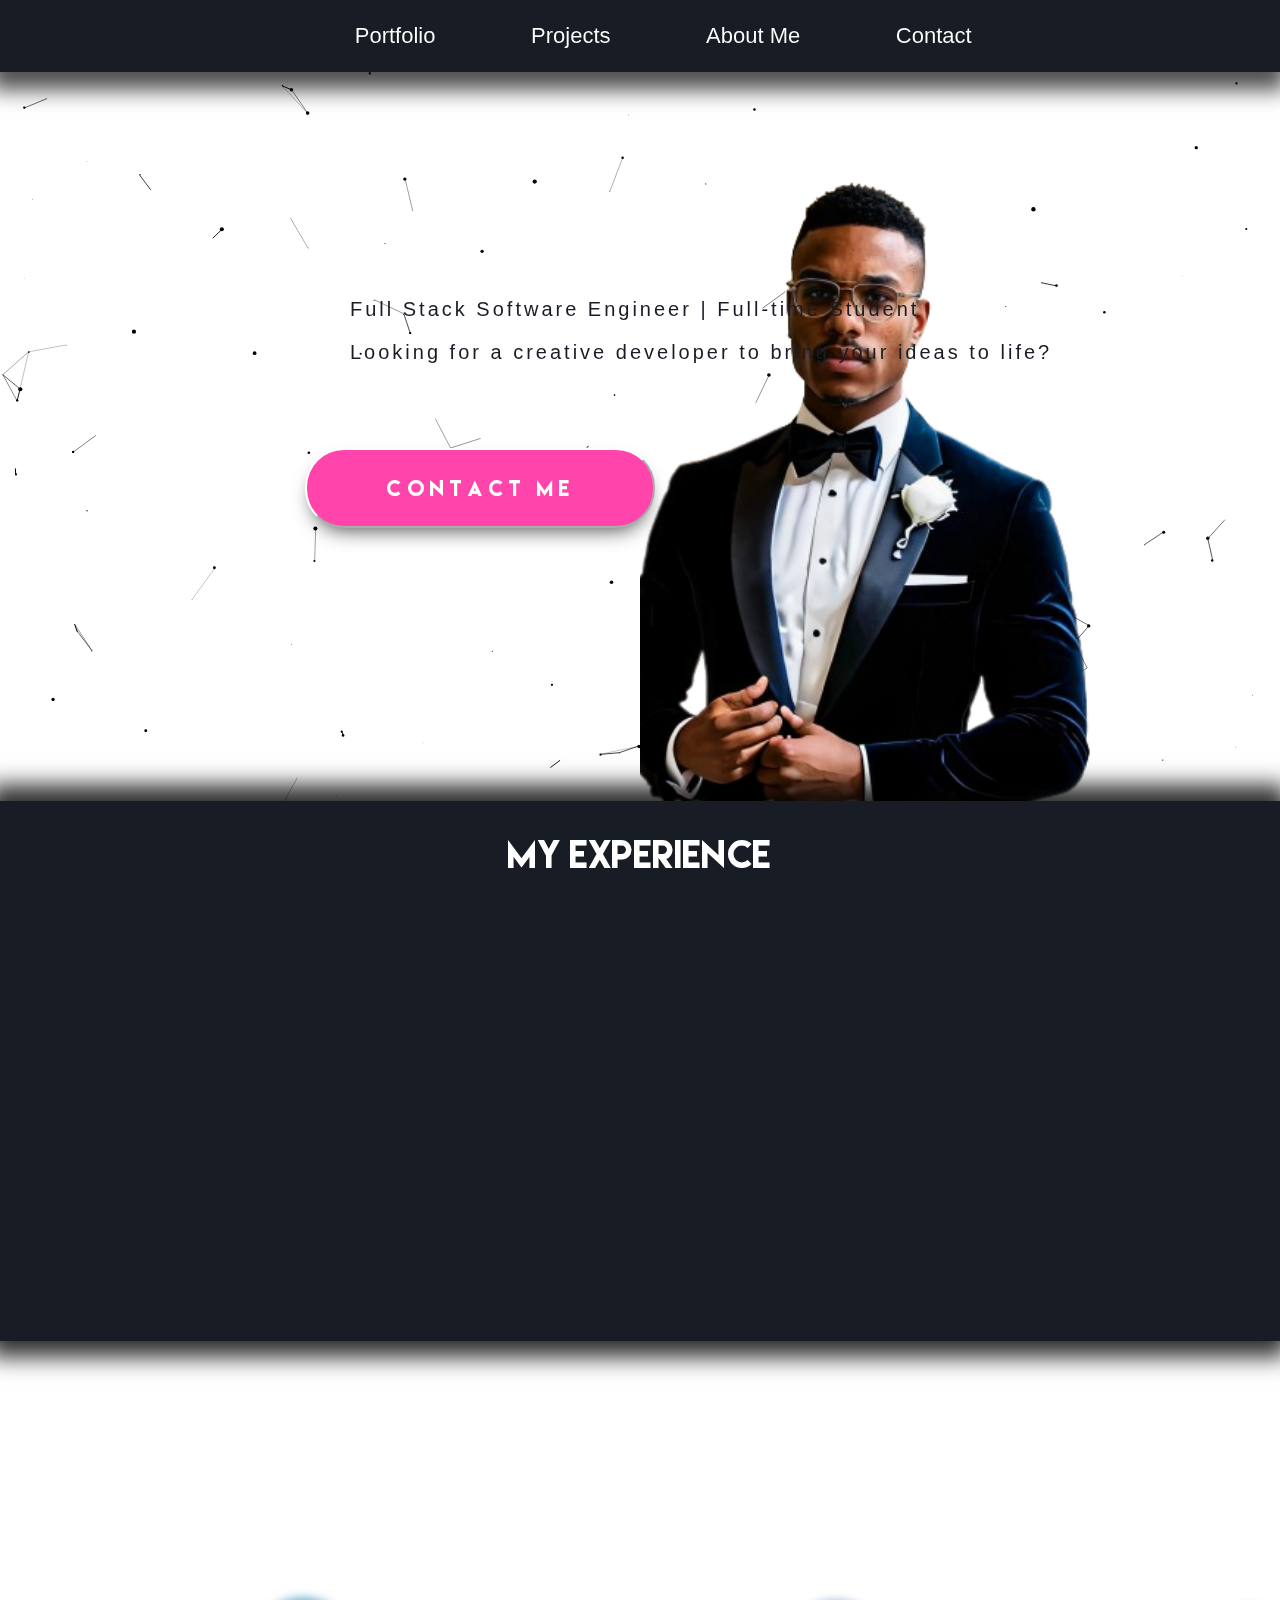
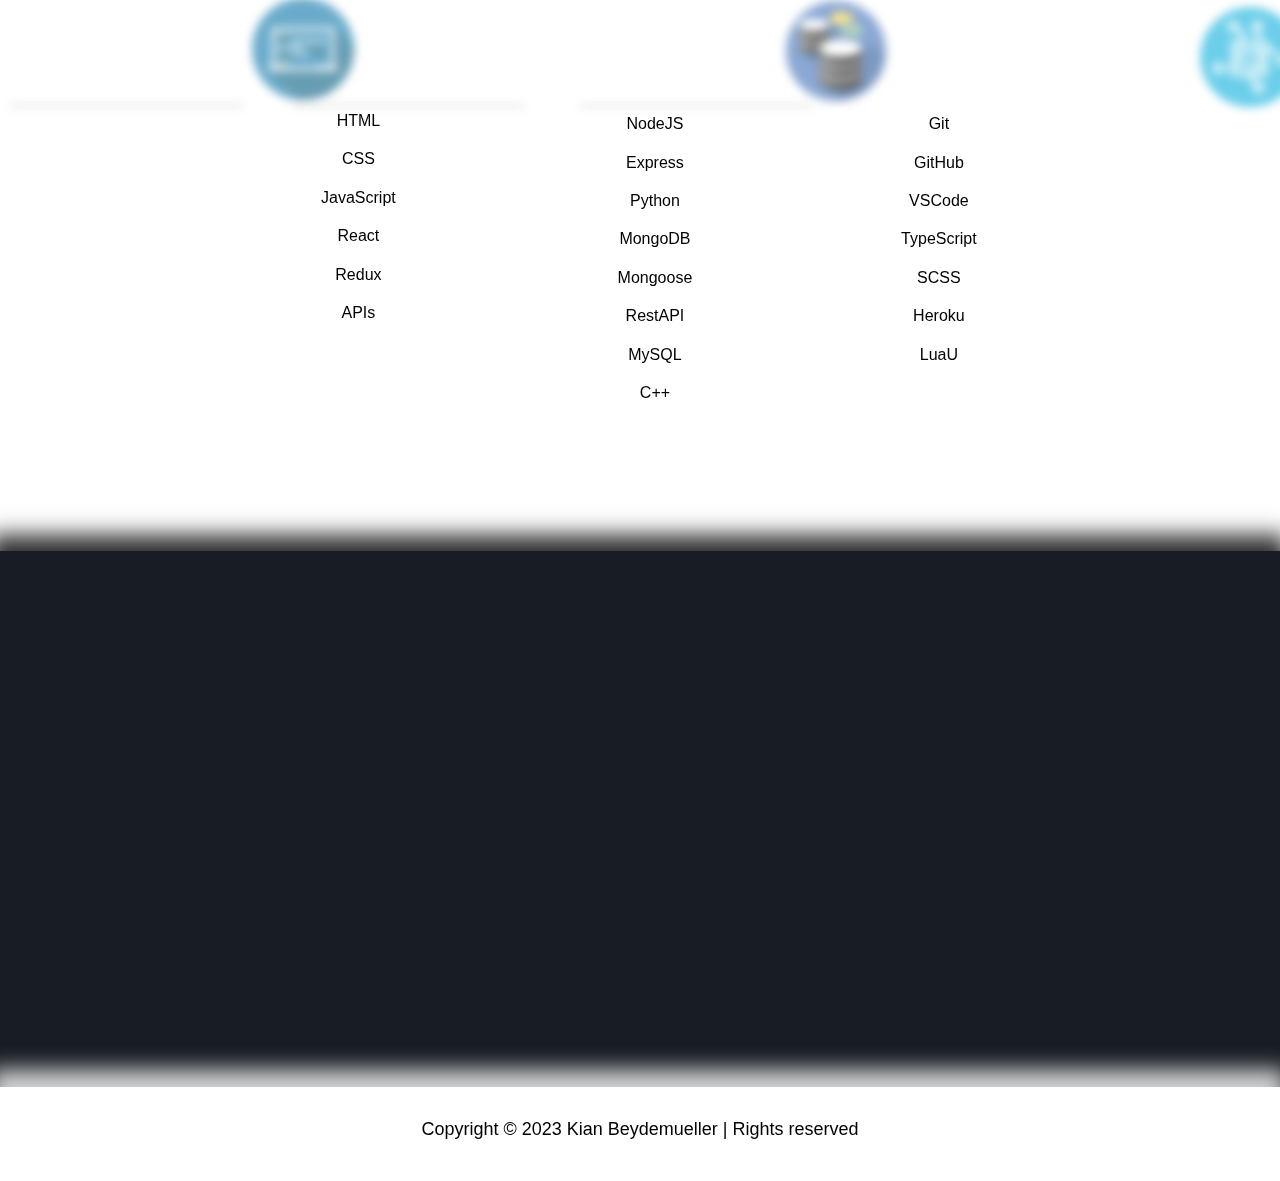
==== aboutme.html @ fabf3044 "Added project files" ====
<!DOCTYPE html>
<html lang="eng"></html>

<head>
  <meta name="viewport" content="width=device-width, intial-scale=1.0">
  <link rel="styleSheet" href="styleSheetAbout.css"> 
  <link rel="newStyle" href="newStyle.scss">
  <title>About Me</title>
  <link rel="icon" type="image/icon-x" href="/img/favicon.ico"> 
  <script defer src="app.js"></script>
</head>

<body>
  <div class="navbar"></div>
  <script src="../backgroundHandler.js"></script>
  <header id="header">
    <nav id="navbar">
      <a href="/main.html" style="margin-left: -12%;">Portfolio</a>
      <a href="/projects.html">Projects</a>
      <a href="/aboutme.html">About Me</a>
      <a href="#headerText2">Contact</a>
    </nav>
  </header>
  <div class="container"></div>

  <h1><span>Hey</span> <span>there!</span> <span id="colorText">I'm</span> <span id="colorText">Kian.</span></h1>
  <p class="descriptive">Full Stack Software Engineer | Full-time Student</p>
  <p class="descriptive">Looking for a creative developer to bring your ideas to life?</p>
  <button id="contactButton" onclick="window.location.href='#headerText2'">
    CONTACT ME
  </button>

  <div class="experience">
    <p id="titleP">My Experience</p>
    <div class="box hidden"></div>
    <img src="/img/KianWork.jpg" class="photo hidden" id="workImg">
    <p class="text hidden" id="hiddenSwipe1">
      My name is Kian Beydemueller and I am a 16-year-old self-taught software engineer.
      My passion for computer science has consistently grown stronger ever since I got my first laptop at the age of 10 and 
      explored how computers process data.
    </p>
    <p class="text hidden" id="hiddenSwipe2">
      Ever since then, my love for the computer industry has only grown stronger and I have,
      to-date taught myself 6 different programming languages, ranging from beginner to advanced levels of knowledge.
      From game development to website engineering and even machine learning, I am sure to have all the skills necessary
      to fulfill your requests!
    </p>
    <p class="text hidden" id="hiddenSwipe3">
      <br>In my spare time I enjoy playing sports and exercising regularly to free my mind when I am not occupied with school 
      or personal projects. My avid learning and constant hunger to create innovative solutions to modern problems has
      propelled my programming journey and allowed me to become the great programmer I am today. If you wish to know
      more about my skills or how to reach me, keep scrolling! I can't wait to work with you &#128521;
    </p>
  </div>


  <div class="skills">
    <img src="/img/code.png" class="codeIcon hidden">
    <p class="headerText hidden">My Skills</p>
    <div class="skillIcons">
      <img class="skill1 hidden" src="/img/FrontEnd.jpg">
      <p class="skillLabels1 hidden">Frontend</p>
      <img class="skill2 hidden" src="/img/BackEnd.png">
      <p class="skillLabels2 hidden">Backend</p>
      <img class="skill3 hidden" src="/img/Technologies.png">
      <p class="skillLabels3 hidden">Technologies</p>
    </div>
    <hr class="frontSeperator hidden">
    <hr class="backSeperator hidden">
    <hr class="techSeperator hidden">

    <p class="frontEndUnits">HTML<br>CSS<br>JavaScript<br>React<br>Redux<br>APIs</p>
    <p class="backEndUnits">NodeJS<br>Express<br>Python<br>MongoDB<br>Mongoose<br>RestAPI<br>MySQL<br>C++</p>
    <p class="techEndUnits">Git<br>GitHub<br>VSCode<br>TypeScript<br>SCSS<br>Heroku<br>LuaU</p>
  </div>

  <div class="contactDiv">
    <p class="headerText2 hidden" id="headerText2">Reach Out</p>
    <button class="contactButtons hidden glow-on-hover" id="linkedin" type="button" onclick="window.open('https://linkedin.com/in/kian-beydemüller-56a147151/');">
      <img src="/img/linkedin.png" alt="LinkedIn Logo">
      <span><b>LinkedIn</b></span>
    </button>
    <button class="contactButtons hidden glow-on-hover" id="email" type="button" onclick="window.location.href='mailto:Kian@UBDM.info'">
      <img src="/img/Email.png" alt="Email Symbol">
      <span><b>Email</b></span>
    </button>
    <button class="contactButtons hidden glow-on-hover" id="github" type="button" onclick="window.open('https://github.com/KianBD/');">
      <img src="/img/github.png" alt="GitHub Logo">
      <span><b>GitHub</b></span>
    </button>

    <a class="btn linked-btn">
      
    </a>
 
    <div class="copyrightDiv">
      <p>Copyright © 2023 Kian Beydemueller | Rights reserved</p>
    </div>
  </div>

  <canvas class="background"></canvas>
  <script src="/background/src/particles.js"></script>
</body>
---- styleSheetAbout.css ----
@font-face {
  font-family: "averta bold";
  src: url(../../fonts/averta-bold/Averta.eot) format('embedded-opentype'),
       url(../../fonts/averta-bold/Averta.woff2) format('woff2'),
       url(../../fonts/averta-bold/Averta.woff) format('woff'),
       url(../../fonts/averta-bold/Averta.ttf) format('truetype'),
       url(../../fonts/averta-bold/Averta.svg) format('svg');

  font-family: "averta regular";
  src: url(../../fonts/averta-regular/Averta.eot) format('embedded-opentype'),
      url(../../fonts/averta-regular/Averta.woff2) format('woff2'),
      url(../../fonts/averta-regular/Averta.woff) format('woff'),
      url(../../fonts/averta-regular/Averta.ttf) format('truetype'),
      url(../../fonts/averta-regular/Averta.svg) format('svg');

  font-family: "lemon milk";
  src: url(../../fonts/lemon/Lemon.eot) format('embedded-opentype'),
      url(../../fonts/lemon/Lemon.woff2) format('woff2'),
      url(../../fonts/lemon/Lemon.woff) format('woff'),
      url(../../fonts/lemon/Lemon.ttf) format('truetype'),
      url(../../fonts/lemon/Lemon.svg) format('svg');
}

html {
  scroll-behavior: smooth;
}

html,
body {
    width: 100%;
    height: 100%;
    margin: 0px;
    padding: 0px;
    overflow-x: hidden; 
}

.background {
  position: absolute;
  display: block;
  top: 0;
  left: 0;
  z-index: -2;
}

body {
  background-color: white;
  overflow-x: hidden;
  font-family: sans-serif;

  text-align: center;
  color: #ffffff;
  font-size: 20px;

  user-select: none;
  -webkit-user-select: none;
}

#header {
  position: absolute;
  margin-top: 0.2%;
  left: 0;
  width: 100%;
  padding: 20px 100px;
  background:transparent;
  justify-content: space-between;
  align-items: center;
}

#navbar a {
  position: relative;
  font-size: 22px;
  background:-webkit-linear-gradient(#ffffff, #ffffff);
  -webkit-background-clip: text;
  background-clip: text;
  -webkit-text-fill-color: transparent;
  font-weight: 500;
  text-decoration: none;
  margin-left: 90px;
  -webkit-user-drag: none;
}

.container {
  text-align: center;
  color: var(--color);
  width: 100%;
  min-height: 100vh;
  display: inline-block;
  flex-direction: column;
  align-items: center;
  justify-content: center;
  background-repeat: no-repeat;
  background-image: url("../../img/AIKian.png");
  background-size: contain;
  background-position-x: 80%;
  z-index: -1;
  
  background-attachment: fixed;
}


.experience p,
#titleP {
  font-size: 35px;
  font-family: "lemon milk", Fallback, sans-serif;
}

div {
  position: absolute;
}

.navbar {
  backdrop-filter: blur(5px);
  background-color: #181c24;
  width: 100%;
  height: 8%;
  box-shadow: -2px 10px 20px 8px rgba(0, 0, 0, 0.696);
  display: inline-block;
  top: 0;
  left: 0;
}

#navbar a::before {
  content: "";
  position: absolute;
  top: 100%;
  left: 0;
  width: 0%;
  height: 3px;
  background: #32ff6f;
  transition: .3s;
}

#navbar a:hover::before {
  width: 100%;
}

ul {
  color: teal;
}

h1 {
  text-align: left;
  color: #181c24;
  font-family: "lemon milk", Fallback, sans-serif;
  letter-spacing: 4px;
  margin-top: 230px;
  margin-left: 350px;
}

.descriptive {
  color: #181c24;
  text-align: left;
  top: 300px;
  margin-left: 350px;
  letter-spacing: 3px;
}

#contactButton {
  background-color: rgb(255, 69, 171);
  color: white;
  border-color: rgb(255, 255, 255);
  height: 80px;
  width: 350px;
  border-radius: 39px;
  cursor: pointer;
  font-family: "lemon milk", Fallback, sans-serif;
  margin-left: -25%;
  font-size: 20px;
  box-shadow: 0 10px 20px -8px rgba(0, 0, 0,.7);
  letter-spacing: 0.15em;
  margin-top: 5%;
}

#contactButton:hover,
#contactButton:focus {
  box-shadow: 0 20px 30px -15px var(--hover);
  transform: translateY(-0.25em);
  letter-spacing: 0.3em;
}

#colorText {
  background:-webkit-linear-gradient(#0011ff, #5c0071);
  -webkit-background-clip: text;
  background-clip: text;
  -webkit-text-fill-color: transparent;
}

#contactButton {
  --hover: #c124ff;
  color: var(--color);
  transition: 0.25s;
  letter-spacing: 0.25em;
}

#contactButton:hover, #contactButton:focus {
  border-color: var(--hover);
  color: #fff;
}

.experience {
  width: 100%;
  height: 60%;
  top: 89%;
  background-color: #181c24;
  box-shadow: -2px -10px 20px 8px rgba(0, 0, 0, 0.696), -2px 10px 20px 8px rgba(0, 0, 0, 0.696);
  z-index: 0;
}

h2 {
  transform: scale(0.94);
  animation: scale 3s forwards cubic-bezier(0.5, 1, 0.89, 1);
}

#workImg {
  width: 400px;
  height: 400px;
  position: absolute;
  top: 24.1%;
  left: 19.69%;
  border-radius: 10px;
  -webkit-user-drag: none;
  display: inline-block;
}

.experience #hiddenSwipe1 {
  display: inline-block;
  position: absolute;
  text-align: left;
  left: 43%;
  font-size: 23px;
  top: 20%;
  letter-spacing: 0.05em;
  font-family: sans-serif;
}

.experience #hiddenSwipe2 {
  display: inline-block;
  position: absolute;
  text-align: left;
  left: 43%;
  font-size: 23px;
  top: 40%;
  letter-spacing: 0.05em;
  font-family: sans-serif;
}

.experience #hiddenSwipe3 {
  display: inline-block;
  position: absolute;
  text-align: left;
  left: 43%;
  font-size: 23px;
  top: 60%;
  letter-spacing: 0.05em;
  font-family: sans-serif;
}

.box {
  top:1.5%;
  left: 18.3%;
  position: relative;
  width: 450px;
  height: 450px;
  background: repeating-conic-gradient(from var (--a), #ff2770 0%,
  #ff2770 5%, transparent 5%, transparent 40%, #ff2770 50%);
  animation: animate 4s linear infinite;
  border-radius: 20px;
}

.headerText {
  font-family: "lemon milk", Fallback, sans-serif;
  font-size: 35px;
  color: black;
  margin-top: -8%;
}

.contactDiv {
  width: 100%;
  height: 70%;
  top: 239%;
  background-color: #181c24;
  box-shadow: -2px -10px 20px 8px rgba(0, 0, 0, 0.696), -2px 10px 20px 8px rgba(0, 0, 0, 0.696);
  z-index: 0;
}

.contactButtons {
  outline: none;
  border: none;
  margin-top: 4%;
  border-radius: 10px;
  width: 20%;
  height: 20%;
  background-color: #25252b;
  text-decoration: none;
  cursor: pointer;
  font-family: sans-serif;
  font-size: 18px;
}

.contactButtons b {
  color: white;
}

.contactButtons img {
  width: 60px;
  height: 60px;
  position: relative;
  margin-left: -50%;
}

.contactButtons:nth-child(2) {
  margin-right: 5%;
}
.contactButtons:nth-child(3) {
  margin-right: 5%;
}
.copyrightDiv {
  background-color: white;
  width: 100%;
  height: 15%;
  top: 85%;
  box-shadow: -2px -10px 20px 8px rgba(255, 255, 255, 0.796);
}

.copyrightDiv p {
  color: black;
  font-size: 18px;
  font-family: sans-serif;
  margin-top: 2.5%;
}

.headerText2 {
  font-family: "lemon milk", Fallback, sans-serif;
  font-size: 35px;
  color: rgb(255, 255, 255);
  margin-top: 2%;
}

@property --a {
  syntax: '<angle>';
  inherits: false;
  initial-value: 0deg;
}

@keyframes animate {
  0% {
    --a: 0deg;
  } 100% {
    --a: 360deg;
  }
}

.box::before {
  content: "";
  position: absolute;
  width: 100%;
  height: 100%;
  background: repeating-conic-gradient(from var (--a), #45f3ff 0%,
  #45f3ff 5%, transparent 5%, transparent 40%, #45f3ff 50%);
  animation: animate 4s linear infinite;
  animation-delay: -1s;
  border-radius: 20px;
}

.box::after {
  content: "";
  position: absolute;
  inset: 8px;
  background: #2d2d39;
  border-radius: 15px;
  border: 8px solid #25252b;
}

.skills {
  width: 100%;
  height: 90%;
  top: 149%;
  background-color: transparent;
}

.skills .codeIcon {
  transform: rotate(-20deg);
  width: 256px;
  height: 256px;
  margin-left: -80%;
  margin-top: -2%;
}

.hidden {
  opacity: 0;
  filter: blur(5px);
  transform: translateX(-100%);
  transition: all 1s;
}

.show {
  opacity: 1;
  filter: blur(0);
  transform: translateX(0);
}

.photo,
.box {
  transition-delay: 400ms;
}

.skill1 {
  height: 124px;
  width: 220px;
  opacity: 70%;
}

.skill2,
.skill3 {
  width: 100px;
  height: 100px;
  opacity: 70%;
}

.skill1 {
  position: relative;
  left: 127%;
  margin-top: 13%;
}

.skill2 {
  position: absolute;
  left: 272%;
  top: 32.9%;
}

.skill3 {
  position: relative;
  left: 330%;
  margin-bottom: 1.2%;
}

.skillLabels1 {
  display: inline-block;
  position: absolute;
  color: black;
  font-family: sans-serif;
  left: 146.3%;
  top: 100%;
  font-size: 23px;
}
.skillLabels2 {
  display: inline-block;
  position: absolute;
  color: black;
  font-family: sans-serif;
  left: 273.5%;
  top: 100%;
  font-size: 23px;
}
.skillLabels3 {
  display: inline-block;
  position: absolute;
  color: black;
  font-family: sans-serif;
  left: 393.5%;
  top: 100%;
  font-size: 23px;
}

.frontSeperator {
  position: absolute;
  display: inline-block;
  margin-top: 12.5%;
  left: 19%;
  width: 18%;
  color: gray;
  opacity: 80%;
}

.backSeperator {
  position: absolute;
  display: inline-block;
  margin-top: 12.5%;
  left: 41%;
  width: 18%;
  color: gray;
  opacity: 80%;
}

.techSeperator {
  position: absolute;
  display: inline-block;
  margin-top: 12.5%;
  left: 63.5%;
  width: 18%;
  color: gray;
  opacity: 80%;
}

.frontEndUnits {
  color: black;
  font-size: 16px;
  margin-top: 15%;
  margin-left: -44%;
  line-height: 2.4;
}
.backEndUnits {
  display: inline-block;
  position: absolute;
  color: black;
  font-size: 16px;
  top: 43%;
  left: 48.25%;
  line-height: 2.4;
}
.techEndUnits {
  display: inline-block;
  position: absolute;
  color: black;
  font-size: 16px;
  top: 43%;
  left: 70.4%;
  line-height: 2.4;
}

.glow-on-hover:before {
  content: '';
  background: linear-gradient(45deg, #ff0000, #ff7300, #fffb00, #48ff00, #00ffd5, #002bff, #7a00ff, #ff00c8, #ff0000);
  position: absolute;
  top: -2px;
  left:-2px;
  background-size: 400%;
  z-index: -1;
  filter: blur(5px);
  width: calc(100% + 4px);
  height: calc(100% + 4px);
  animation: glowing 20s linear infinite;
  opacity: 0;
  transition: opacity .3s ease-in-out;
  border-radius: 10px;
}

.glow-on-hover:active {
  color: #000
}

.glow-on-hover:active:after {
  background: transparent;
}

.glow-on-hover:hover:before {
  opacity: 1;
}

.glow-on-hover:after {
  z-index: -1;
  content: '';
  position: absolute;
  width: 100%;
  height: 100%;
  background: #111;
  left: 0;
  top: 0;
  border-radius: 10px;
}

@keyframes glowing {
  0% { background-position: 0 0; }
  50% { background-position: 400% 0; }
  100% { background-position: 0 0; }
}

@media(prefers-reduced-motion) {
  .hidden {
    transition: none;
  }
}

@keyframes scale {
  100% {
    transform: scale(1);
  }
}

span {
  display: inline-block;
  opacity: 0;
  filter: blur(4px);
}

span:nth-child(1) {
  animation: fade-in 0.8s 0.1s forwards cubic-bezier(0.11, 0, 0.5, 0);
}

span:nth-child(2) {
  animation: fade-in 0.8s 0.4s forwards cubic-bezier(0.11, 0, 0.5, 0);
}

span:nth-child(3) {
  animation: fade-in 0.8s 2s forwards cubic-bezier(0.11, 0, 0.5, 0);
}

span:nth-child(4) {
  animation: fade-in 0.8s 2.3s forwards cubic-bezier(0.11, 0, 0.5, 0);
}

span:nth-child(5) {
  animation: fade-in 0.8s 3.5s forwards cubic-bezier(0.11, 0, 0.5, 0);
}

span:nth-child(6) {
  animation: fade-in 0.8s 3.6s forwards cubic-bezier(0.11, 0, 0.5, 0);
}

span:nth-child(7) {
  animation: fade-in 0.8s 3.7s forwards cubic-bezier(0.11, 0, 0.5, 0);
}

span:nth-child(8) {
  animation: fade-in 0.8s 3.8s forwards cubic-bezier(0.11, 0, 0.5, 0);
}

span:nth-child(9) {
  animation: fade-in 0.8s 3.9s forwards cubic-bezier(0.11, 0, 0.5, 0);
}

span:nth-child(10) {
  animation: fade-in 0.8s 4s forwards cubic-bezier(0.11, 0, 0.5, 0);
}

span:nth-child(11) {
  animation: fade-in 0.8s 4.1s forwards cubic-bezier(0.11, 0, 0.5, 0);
}

span:nth-child(12) {
  animation: fade-in 0.8s 4.2s forwards cubic-bezier(0.11, 0, 0.5, 0);
}

span:nth-child(13) {
  animation: fade-in 0.8s 4.3s forwards cubic-bezier(0.11, 0, 0.5, 0);
}

span:nth-child(14) {
  animation: fade-in 0.8s 4.4s forwards cubic-bezier(0.11, 0, 0.5, 0);
}

span:nth-child(15) {
  animation: fade-in 0.8s 4.5s forwards cubic-bezier(0.11, 0, 0.5, 0);
}

span:nth-child(16) {
  animation: fade-in 0.8s 4.6s forwards cubic-bezier(0.11, 0, 0.5, 0);
}

span:nth-child(17) {
  animation: fade-in 0.8s 4.7s forwards cubic-bezier(0.11, 0, 0.5, 0);
}

span:nth-child(18) {
  animation: fade-in 0.8s 4.8s forwards cubic-bezier(0.11, 0, 0.5, 0);
}

span:nth-child(19) {
  animation: fade-in 0.8s 4.9s forwards cubic-bezier(0.11, 0, 0.5, 0);
}

span:nth-child(20) {
  animation: fade-in 0.8s 5.0s forwards cubic-bezier(0.11, 0, 0.5, 0);
}

span:nth-child(21) {
  animation: fade-in 0.8s 5.1s forwards cubic-bezier(0.11, 0, 0.5, 0);
}

span:nth-child(22) {
  animation: fade-in 0.8s 5.2s forwards cubic-bezier(0.11, 0, 0.5, 0);
}

span:nth-child(23) {
  animation: fade-in 0.8s 5.3s forwards cubic-bezier(0.11, 0, 0.5, 0);
}

span:nth-child(24) {
  animation: fade-in 0.8s 5.4s forwards cubic-bezier(0.11, 0, 0.5, 0);
}

@keyframes fade-in {
  100% {
    opacity: 1;
    filter: blur(0);
  }
}

#languageList {
  font-size: 20px;
}

@media only screen and (min-width: 1400px) and (max-width: 1919px) {

  #header {
    padding: 16px 100px;
  }

  #navbar a {
    margin-left: 79px;
  }

  #navbar a::before {
    height: 1px;
  }

  h1 {
    margin-left: 200px;
  }

  .descriptive {
    margin-left: 200px;
  }

  #contactButton {
    margin-left: -30%;
    height: 70px;
    width: 290px;
    border-radius: 35px;
    margin-top: 4%;
  }

  .box {
    top: -3.1%;
    left: 16.15%;
    width: 345px;
    height: 345px;
  }

  #workImg {
    width: 300px;
    height: 300px;
    position: absolute;
    left: 17.69%;
  }

  .contactButtons img {
    height: 60px;
    width: 60px; 
    margin-left: -65%;
  }

  .contactButtons span {
    position: absolute;
    margin-left: 20%;
    margin-top: 6%;
    font-size: 23px;
  }

  .experience p {
    margin-left: -4%;
    font-size: 35px;
    font-family: "lemon milk", Fallback, sans-serif;
    padding-right: 2%;
    padding-left: 2%;
  }

  #titleP {
    margin-left: 0.6%;
    padding-right: 0;
    padding-left: 0;
  }

  .experience #hiddenSwipe1 {
    display: inline-block;
    position: absolute;
    text-align: left;
    left: 42%;
    font-size: 19px;
    top: 20%;
    letter-spacing: 0.05em;
    font-family: sans-serif;
  }
  
  .experience #hiddenSwipe2 {
    display: inline-block;
    position: absolute;
    text-align: left;
    left: 42%;
    font-size: 19px;
    top: 40%;
    letter-spacing: 0.05em;
    font-family: sans-serif;
  }
  
  .experience #hiddenSwipe3 {
    display: inline-block;
    position: absolute;
    text-align: left;
    left: 42%;
    font-size: 19px;
    top: 60%;
    letter-spacing: 0.05em;
    font-family: sans-serif;
  }

  .skill1 {
    height: 111.61px;
    width: 198px;
    opacity: 70%;
  }

  .skill2,
  .skill3 {
    width: 90px;
    height: 90px;
    opacity: 70%;
  }

  .skill1 {
    position: relative;
    left: 106.1%;
    margin-top: 14%;
  }

  .skill2 {
    position: absolute;
    left: 234.5%;
    margin-top: 17.7%;
    top: 1.9%;
  }

  .skill3 {
    position: relative;
    left: 275%;
    margin-top: -10%;
  }

  .skillLabels1 {
    display: inline-block;
    position: absolute;
    color: black;
    font-family: sans-serif;
    left: 124.7%;
    top: 90%;
    font-size: 23px;
  }
  .skillLabels2 {
    display: inline-block;
    position: absolute;
    color: black;
    font-family: sans-serif;
    left: 235%;
    top: 90%;
    font-size: 23px;
  }
  .skillLabels3 {
    display: inline-block;
    position: absolute;
    color: black;
    font-family: sans-serif;
    left: 336.9%;
    top: 90%;
    font-size: 23px;
  }

  .frontSeperator {
    position: absolute;
    display: inline-block;
    margin-top: 13%;
    left: 19%;
    width: 18%;
    color: gray;
    opacity: 80%;
  }

  .backSeperator {
    position: absolute;
    display: inline-block;
    margin-top: 13%;
    left: 41%;
    width: 18%;
    color: gray;
    opacity: 80%;
  }

  .techSeperator {
    position: absolute;
    display: inline-block;
    margin-top: 13%;
    left: 62.8%;
    width: 18%;
    color: gray;
    opacity: 80%;
  }

  .frontEndUnits {
    color: black;
    font-size: 15px;
    margin-top: 16%;
    margin-left: -44%;
    line-height: 2.4;
  }
  .backEndUnits {
    display: inline-block;
    position: absolute;
    color: black;
    font-size: 15px;
    top: 52.5%;
    left: 47.7%;
    line-height: 2.4;
  }
  .techEndUnits {
    display: inline-block;
    position: absolute;
    color: black;
    font-size: 15px;
    top: 52.5%;
    left: 69.4%;
    line-height: 2.4;
  }
}

@media only screen and (min-width: 3440px) {

  #navbar a {
    position: relative;
    font-size: 22px;
    background:-webkit-linear-gradient(#ffffff, #ffffff);
    -webkit-background-clip: text;
    background-clip: text;
    -webkit-text-fill-color: transparent;
    font-weight: 500;
    text-decoration: none;
    margin-left: 90px;
    -webkit-user-drag: none;
  }

  #navbar:nth-child(1) {
    margin-left: 6.5%;
  }

  h1 {
    text-align: left;
    color: #181c24;
    font-family: "lemon milk", Fallback, sans-serif;
    letter-spacing: 4px;
    margin-top: 430px;
    margin-left: 950px;
  }
  
  .descriptive {
    color: #181c24;
    text-align: left;
    top: 700px;
    margin-left: 950px;
    letter-spacing: 3px; 
  }

  #contactButton {
    background-color: rgb(255, 69, 171);
    color: white;
    border-color: rgb(255, 255, 255);
    height: 80px;
    width: 350px;
    border-radius: 40px;
    cursor: pointer;
    font-family: "lemon milk", Fallback, sans-serif;
    margin-left: -25%;
    font-size: 20px;
    box-shadow: 0 10px 20px -8px rgba(0, 0, 0,.7);
    letter-spacing: 0.15em;
    margin-top: 2%;
  }

  .box {
    top:7.3%;
    left: 24.95%;
    position: relative;
    width: 450px;
    height: 450px;
    background: repeating-conic-gradient(from var (--a), #ff2770 0%,
    #ff2770 5%, transparent 5%, transparent 40%, #ff2770 50%);
    animation: animate 4s linear infinite;
    border-radius: 20px;
  }

  #workImg {
    width: 400px;
    height: 400px;
    position: absolute;
    top: 24.1%;
    left: 25.69%;
    border-radius: 10px;
    -webkit-user-drag: none;
    display: inline-block;
  }

  .experience p {
    margin-left: -4%;
    font-size: 35px;
    font-family: "lemon milk", Fallback, sans-serif;
    padding-right: 5%;
    padding-left: 2%;
  }

  #titleP {
    margin-left: 0.6%;
    padding-right: 0;
    padding-left: 0;
  }

  .headerText {
    font-family: "lemon milk", Fallback, sans-serif;
    font-size: 35px;
    color: black;
    margin-top: -3%;
    margin-left: 0.6%;
  }

  .skills .codeIcon {
    transform: rotate(-20deg);
    width: 256px;
    height: 256px;
    margin-left: -88%;
    margin-top: -2%;
  }

  .skill1 {
    height: 124px;
    width: 220px;
    opacity: 70%;
  }
  
  .skill2,
  .skill3 {
    width: 100px;
    height: 100px;
    opacity: 70%;
  }
  
  .skill1 {
    position: relative;
    left: 280%;
    margin-top: 13%;
  }
  
  .skill2 {
    position: absolute;
    left: 514%;
    top: 32.9%;
  }
  
  .skill3 {
    position: relative;
    left: 680%;
    margin-bottom: 1.2%;
  }

  .skillLabels1 {
    display: inline-block;
    position: absolute;
    color: black;
    font-family: sans-serif;
    left: 299.5%;
    top: 100%;
    font-size: 23px;
  }
  .skillLabels2 {
    display: inline-block;
    position: absolute;
    color: black;
    font-family: sans-serif;
    left: 515.1%;
    top: 100%;
    font-size: 23px;
  }
  .skillLabels3 {
    display: inline-block;
    position: absolute;
    color: black;
    font-family: sans-serif;
    left: 743.5%;
    top: 100%;
    font-size: 23px;
  }

  .frontSeperator {
    position: absolute;
    display: inline-block;
    margin-top: 7%;
    left: 23%;
    width: 14%;
    color: gray;
    opacity: 80%;
  }
  
  .backSeperator {
    position: absolute;
    display: inline-block;
    margin-top: 7%;
    left: 43.5%;
    width: 14%;
    color: gray;
    opacity: 80%;
  }
  
  .techSeperator {
    position: absolute;
    display: inline-block;
    margin-top: 7%;
    left: 65.5%;
    width: 14%;
    color: gray;
    opacity: 80%;
  }

  .frontEndUnits {
    font-size: 16px;
    margin-top: 9.5%;
    margin-left: -40.4%;
    line-height: 2.4;
  }

  .backEndUnits {
    top: 37%;
    left: 49.25%;
    line-height: 2.4;
  }

  .headerText2 {
    margin-left:  0.6%;
  }

  .techEndUnits {
    top: 37%;
    left: 71.6%;
    line-height: 2.4;
  }

  .contactButtons {
    outline: none;
  }

  .contactButtons img {
    height: 90px;
    width: 90px;
    margin-left: -65%;
  }

  .contactButtons span {
    position: absolute;
    margin-left: 23%;
    margin-top: 5%;
    font-size: 30px;
  }

  .copyrightDiv p {
    margin-left: 0.6%;
    margin-top: 1.8%;
  }

  .hidden {
    opacity: 0;
    filter: blur(5px);
    transform: translateX(-100%);
    transition: all 1s;
  }
  
  .show {
    opacity: 1;
    filter: blur(0);
    transform: translateX(0);
  }

}
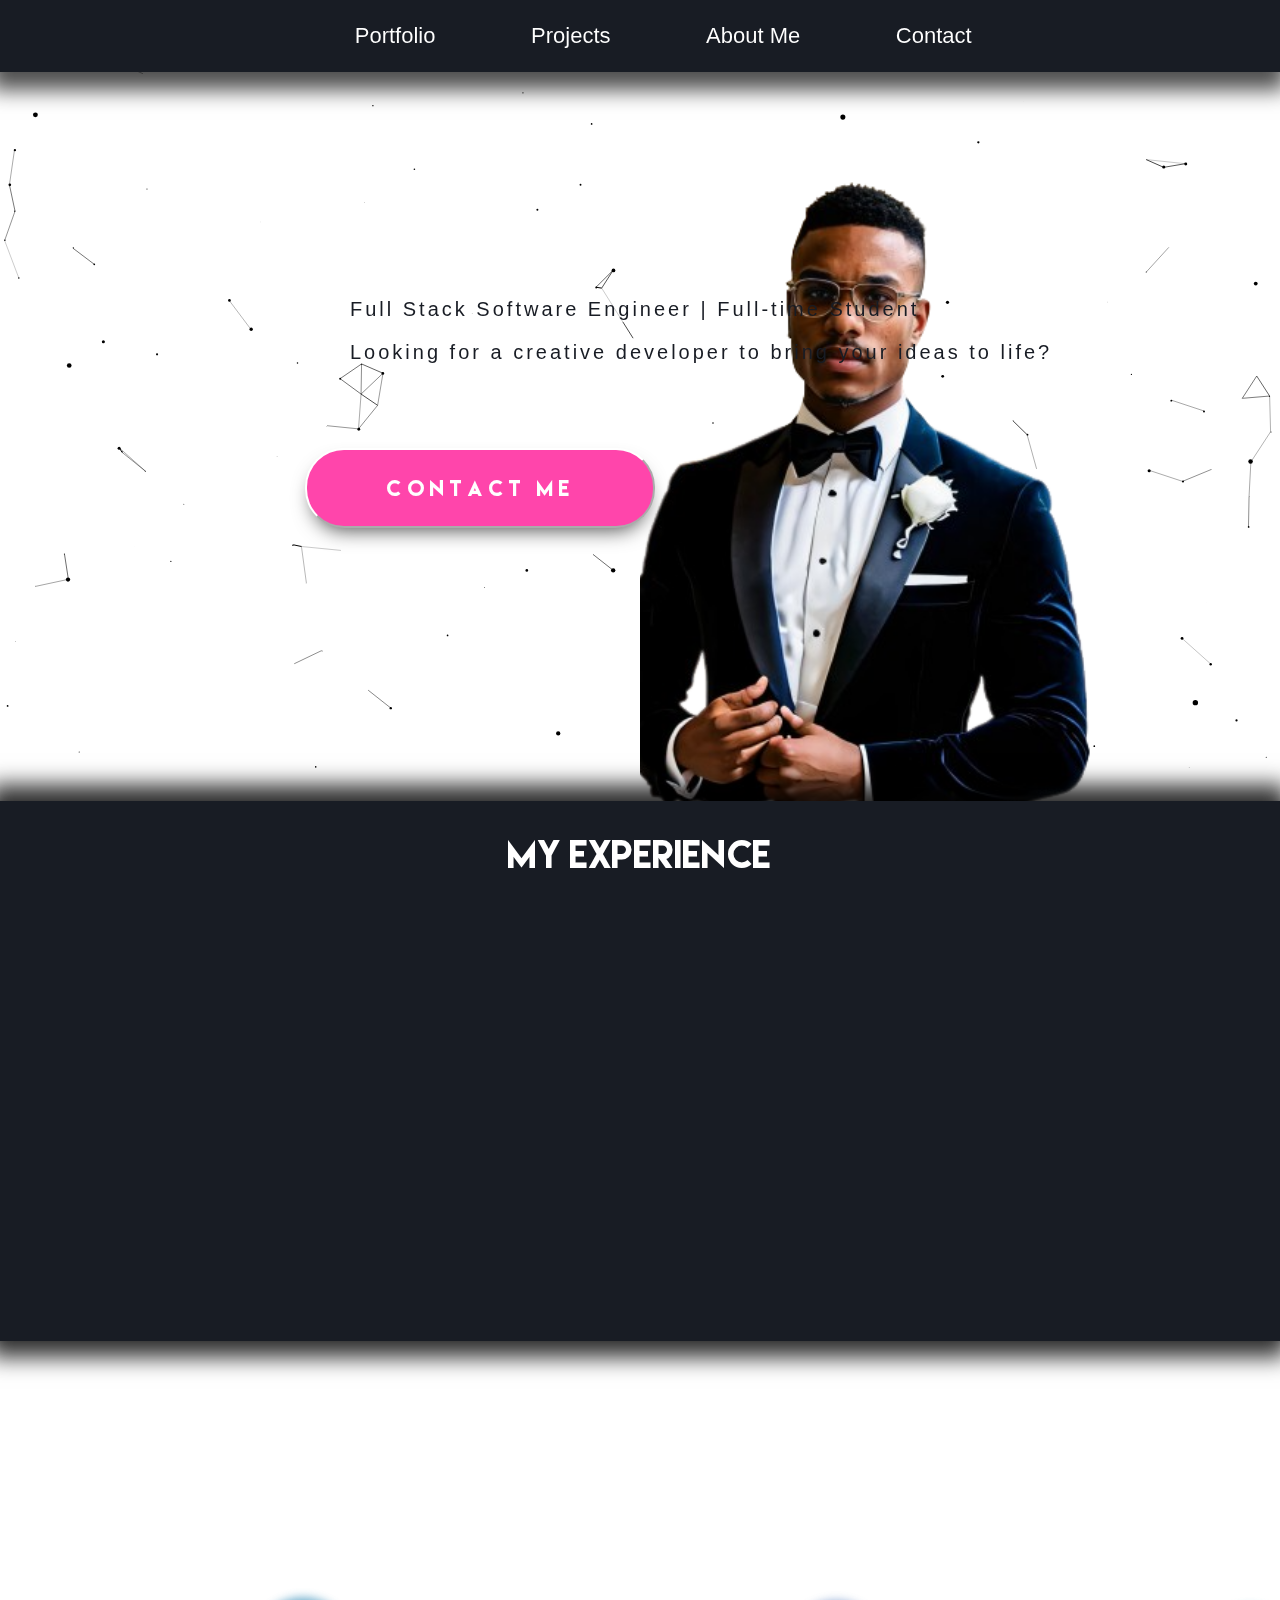
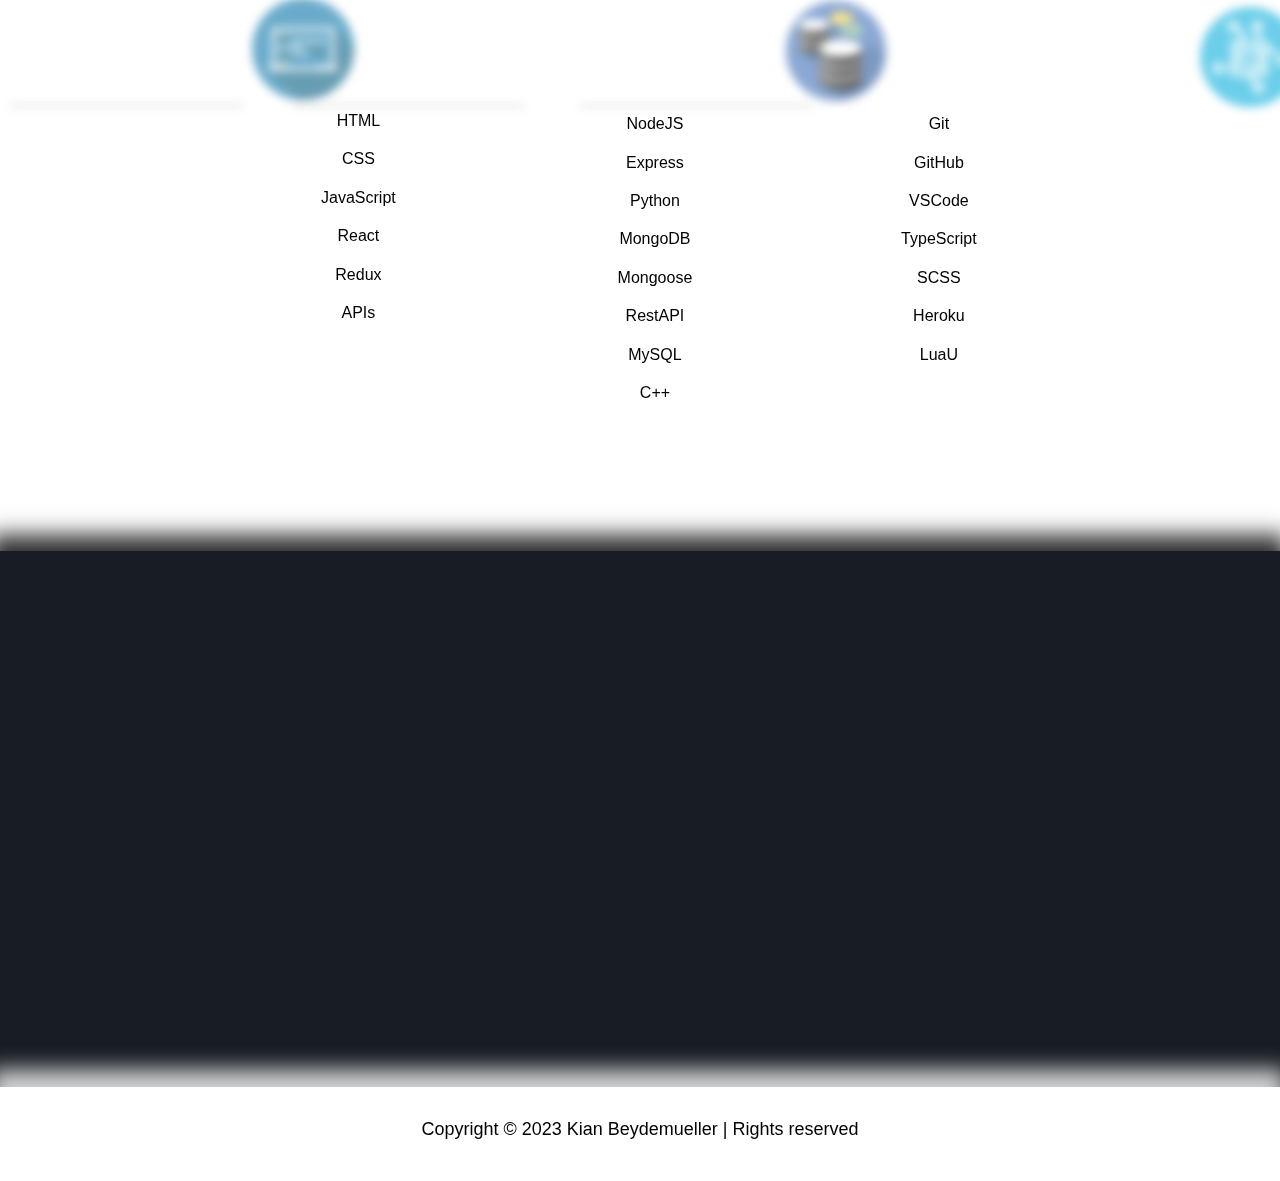
==== commit e32d41a2: "Add files via upload" ====
--- a/aboutme.html
+++ b/aboutme.html
@@ -15,7 +15,7 @@
   <script src="../backgroundHandler.js"></script>
   <header id="header">
     <nav id="navbar">
-      <a href="/main.html" style="margin-left: -12%;">Portfolio</a>
+      <a href="/index.html" style="margin-left: -12%;">Portfolio</a>
       <a href="/projects.html">Projects</a>
       <a href="/aboutme.html">About Me</a>
       <a href="#headerText2">Contact</a>
